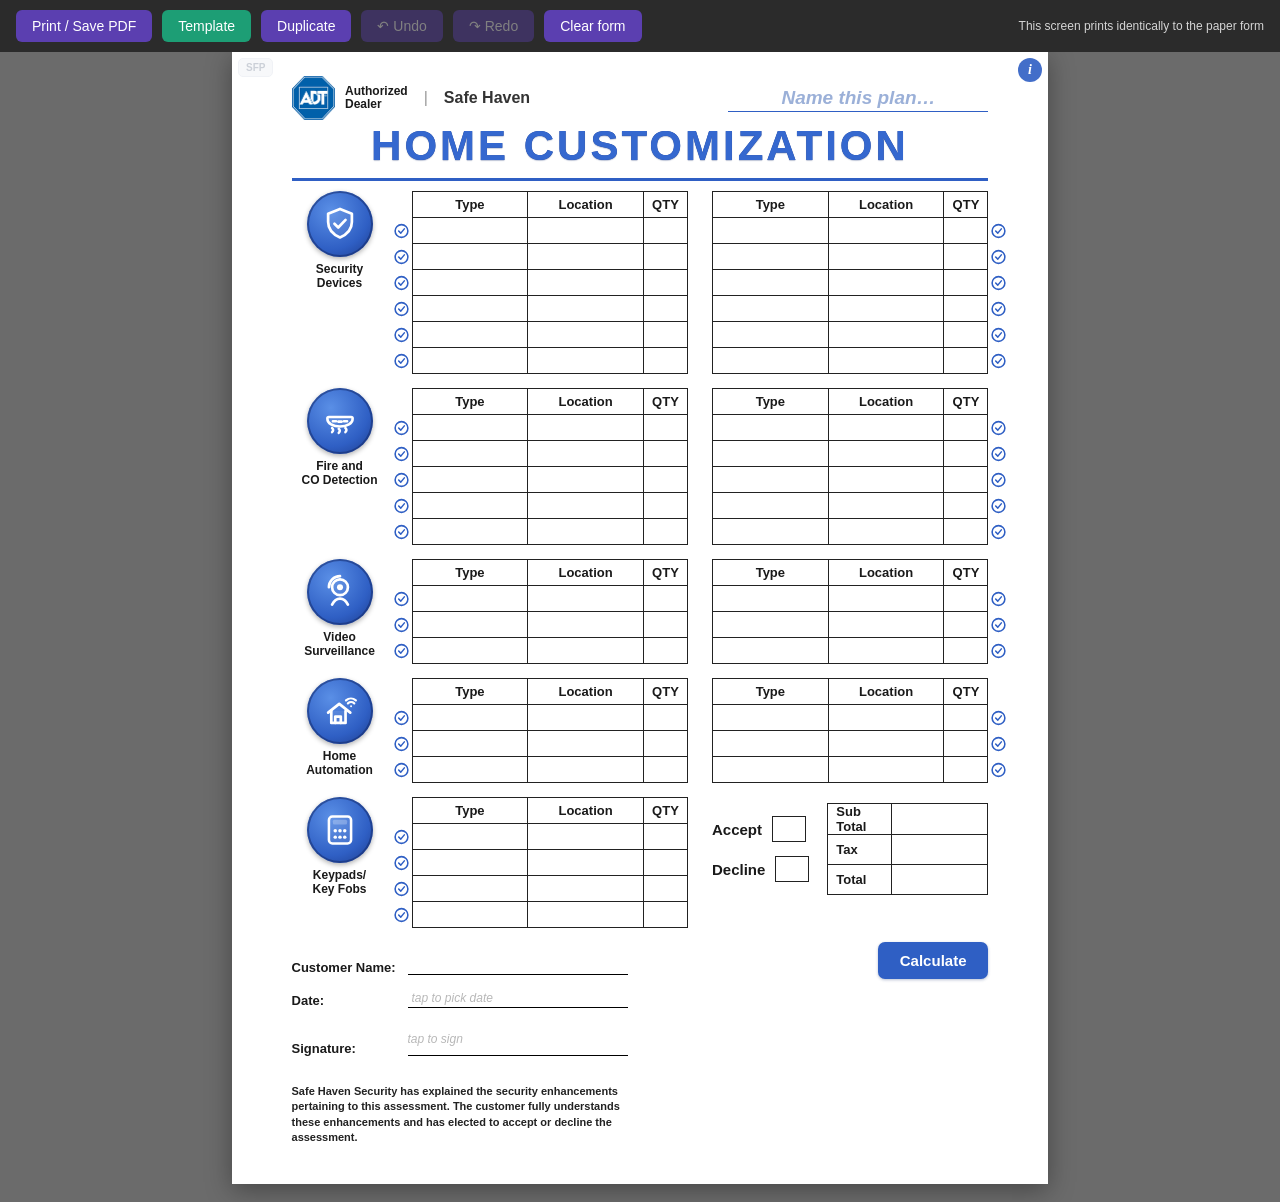
==== cs-index.html @ 46f75ac4 "refactor: split customization sheet into cs-index.html + cs-styles.css + cs-app.js" ====
<!DOCTYPE html>
<html lang="en">
<head>
<meta charset="UTF-8">
<meta name="viewport" content="width=device-width, initial-scale=1.0">
<meta name="apple-mobile-web-app-capable" content="yes">
<meta name="apple-mobile-web-app-status-bar-style" content="default">
<meta name="apple-mobile-web-app-title" content="Home Customization">
<meta name="mobile-web-app-capable" content="yes">
<meta name="theme-color" content="#2f5fc4">
<link rel="manifest" href="/cs-manifest.json">
<link rel="apple-touch-icon" href="/cs-icon-192.png">
<link rel="icon" type="image/png" href="/cs-icon-192.png">
<title>Home Customization — Safe Haven / ADT</title>
<link rel="stylesheet" href="/cs-styles.css">
</head>
<body>

<div class="toolbar">
  <button onclick="doPrint()">Print / Save PDF</button>
  <button class="tmpl-btn" onclick="openTemplate()">Template</button>
  <button onclick="duplicateSheet()">Duplicate</button>
  <button id="undoBtn" onclick="doUndo()" disabled>&#8630; Undo</button>
  <button id="redoBtn" onclick="doRedo()" disabled>&#8631; Redo</button>
  <button onclick="clearAll()">Clear form</button>
  <span class="toolbar-hint">This screen prints identically to the paper form</span>
</div>

<div class="tabs-bar" id="tabsBar"></div>

<div class="sheet">

  <div class="brand">
    <button type="button" class="sfp-btn" id="toggleFull" onclick="toggleFullPrice()" title="">SFP</button>
    <button type="button" class="vou-btn" id="vouBtn" onclick="openVoucherBreakdown()" title="How the voucher was used">VOU</button>
    <button type="button" class="info-btn" onclick="openDeviceInfo()" title="Device guide">i</button>
    <img class="adt-logo" alt="ADT" src="[data-uri]">
    <div class="brand-text"><b>Authorized<br>Dealer</b></div>
    <span class="brand-sep">|</span>
    <div class="brand-haven">Safe Haven</div>
    <input class="plan-name" type="text" placeholder="Name this plan…">
  </div>

  <h1>HOME CUSTOMIZATION</h1>
  <div class="head-rule"></div>

  <!-- ================= SECURITY DEVICES ================= -->
  <div class="section" data-cat="security">
    <div class="icon-col">
      <div class="icon-circle"><svg viewBox="0 0 24 24" fill="none" stroke="#fff" stroke-width="1.7" stroke-linecap="round" stroke-linejoin="round"><path d="M12 2.5 4.5 5.5v5.2c0 4.6 3.2 7.9 7.5 9.8 4.3-1.9 7.5-5.2 7.5-9.8V5.5L12 2.5z" fill="rgba(255,255,255,0.08)"/><path d="M8.5 11.8l2.4 2.4 4.6-4.8"/></svg></div>
      <div class="icon-label">Security<br>Devices</div>
    </div>
    <table data-rows="6"></table>
    <table data-rows="6"></table>
  </div>

  <!-- ================= FIRE & CO ================= -->
  <div class="section" data-cat="fire">
    <div class="icon-col">
      <div class="icon-circle"><svg viewBox="0 0 24 24" fill="none" stroke="#fff" stroke-width="1.6" stroke-linecap="round" stroke-linejoin="round"><path d="M4 10.5c0 3 3.6 5 8 5s8-2 8-5c0-.6-.4-1-1-1H5c-.6 0-1 .4-1 1z" fill="rgba(255,255,255,0.08)"/><path d="M7.5 12.2h2M11 12.4h2M14.5 12.2h2"/><path d="M7 19c.9-.8.9-1.8 0-2.6M11.2 19.5c.9-.8.9-1.8 0-2.6M15.4 19c.9-.8.9-1.8 0-2.6"/></svg></div>
      <div class="icon-label">Fire and<br>CO Detection</div>
    </div>
    <table data-rows="5"></table>
    <table data-rows="5"></table>
  </div>

  <!-- ================= VIDEO SURVEILLANCE ================= -->
  <div class="section" data-cat="video">
    <div class="icon-col">
      <div class="icon-circle"><svg viewBox="0 0 24 24" fill="none" stroke="#fff" stroke-width="1.7" stroke-linecap="round" stroke-linejoin="round"><circle cx="12" cy="9" r="5" fill="rgba(255,255,255,0.08)"/><circle cx="12" cy="9" r="1.9" fill="#fff" stroke="none"/><path d="M5 9c0-3.9 3.1-7 7-7"/><path d="M7 20c1.3-2.6 3-3.8 5-3.8s3.7 1.2 5 3.8"/></svg></div>
      <div class="icon-label">Video<br>Surveillance</div>
    </div>
    <table data-rows="3"></table>
    <table data-rows="3"></table>
  </div>

  <!-- ================= HOME AUTOMATION ================= -->
  <div class="section" data-cat="home">
    <div class="icon-col">
      <div class="icon-circle"><svg viewBox="0 0 24 24" fill="none" stroke="#fff" stroke-width="1.7" stroke-linecap="round" stroke-linejoin="round"><path d="M4.5 13l7-5.5 7 5.5"/><path d="M6.5 12v7.5h9V12" fill="rgba(255,255,255,0.08)"/><path d="M9 19.5v-4h3.5v4"/><path d="M17 7.2c1.1-1 2.9-1 4 0M15.8 5.3c1.8-1.6 4.4-1.6 6.2 0" stroke-width="1.4"/><circle cx="19" cy="9" r="0.6" fill="#fff" stroke="none"/></svg></div>
      <div class="icon-label">Home<br>Automation</div>
    </div>
    <table data-rows="3"></table>
    <table data-rows="3"></table>
  </div>

  <!-- ================= KEYPADS / KEY FOBS + FOOTER ================= -->
  <div class="section" data-cat="keypad">
    <div class="icon-col">
      <div class="icon-circle"><svg viewBox="0 0 24 24" fill="none" stroke="#fff" stroke-width="1.6" stroke-linecap="round" stroke-linejoin="round"><rect x="5" y="3.5" width="14" height="17" rx="2.2" fill="rgba(255,255,255,0.08)"/><rect x="7.5" y="5.5" width="9" height="3" rx="1" fill="rgba(255,255,255,0.25)" stroke="none"/><circle cx="9" cy="12.5" r="1.1" fill="#fff" stroke="none"/><circle cx="12" cy="12.5" r="1.1" fill="#fff" stroke="none"/><circle cx="15" cy="12.5" r="1.1" fill="#fff" stroke="none"/><circle cx="9" cy="16.5" r="1.1" fill="#fff" stroke="none"/><circle cx="12" cy="16.5" r="1.1" fill="#fff" stroke="none"/><circle cx="15" cy="16.5" r="1.1" fill="#fff" stroke="none"/></svg></div>
      <div class="icon-label">Keypads/<br>Key Fobs</div>
    </div>

    <table data-rows="4"></table>

    <!-- Right column: Accept/Decline + totals -->
    <div class="accept-box">
      <div class="accept-col">
        <div class="accept-row">Accept <span class="chk" onclick="toggleChk(this,'accept')"></span></div>
        <div class="accept-row">Decline <span class="chk" onclick="toggleChk(this,'decline')"></span></div>
      </div>
      <table class="totals" id="totalsTable">
        <tr><td class="lbl">Sub Total</td><td><input type="text" id="subTotal" readonly></td></tr>
        <tr><td class="lbl">Tax</td><td><input type="text" id="taxField" readonly></td></tr>
        <tr><td class="lbl">Total</td><td><input type="text" id="totalField" readonly></td></tr>
      </table>
    </div>
  </div>

  <!-- Bottom: two columns — left signing + disclaimer, right calculate + financing -->
  <div class="footer-2col">
    <div class="footer-left">
      <div class="sign-fields">
        <div class="sign-line">
          <span class="sign-label">Customer Name:</span>
          <input type="text" class="sign-input" id="custName">
        </div>
        <div class="sign-line">
          <span class="sign-label">Date:</span>
          <input type="text" class="sign-input" id="custDate" readonly onclick="openDatePicker()" placeholder="tap to pick date">
          <input type="date" id="custDatePicker" class="date-hidden">
        </div>
        <div class="sign-line">
          <span class="sign-label">Signature:</span>
          <div class="sign-pad" id="sigPad" onclick="openSignature()"><span class="sig-hint">tap to sign</span><img id="sigImg" alt=""></div>
        </div>
      </div>
      <div class="disclaimer">
        Safe Haven Security has explained the security enhancements pertaining to this assessment.
        The customer fully understands these enhancements and has elected to accept or decline the assessment.
      </div>
    </div>
    <div class="footer-right">
      <div class="voucher-left" id="voucherLeftBox" style="display:none;"></div>
      <button type="button" class="calc-btn" onclick="calculate()">Calculate</button>
      <div class="finance" id="financeBox"></div>
    </div>
  </div>

</div>

<div class="icon-menu" id="iconMenu">
  <button type="button" onclick="menuAddLines()">Add 2 more lines</button>
</div>

<div class="ac-list" id="acList" style="display:none;"></div>

<div class="modal-bg" id="infoBg">
  <div class="modal info-modal">
    <button type="button" class="modal-close" onclick="closeDeviceInfo()" aria-label="Close">&times;</button>
    <h3>Device guide</h3>
    <p class="sub">Tap a device to see what it is, how it works, and why it helps.</p>
    <div id="infoList" class="info-list"></div>
  </div>
</div>

<div class="modal-bg" id="vouBg">
  <div class="modal">
    <button type="button" class="modal-close" onclick="closeVoucherBreakdown()" aria-label="Close">&times;</button>
    <h3 id="vouTitle">Voucher usage</h3>
    <p class="sub">Where the voucher was applied (priority: BOGO first, then most expensive).</p>
    <div id="vouRows" class="vou-rows"></div>
  </div>
</div>

<div class="modal-bg" id="sigBg">
  <div class="modal sig-modal">
    <button type="button" class="modal-close" onclick="closeSignature()" aria-label="Close">&times;</button>
    <h3>Signature</h3>
    <p class="sub">Sign with your finger or mouse.</p>
    <canvas id="sigCanvas" width="440" height="180"></canvas>
    <div class="modal-actions">
      <button class="btn-ghost" onclick="clearSignature()">Clear</button>
      <button class="btn-ghost" onclick="closeSignature()">Cancel</button>
      <button class="btn-primary" onclick="saveSignature()">Save</button>
    </div>
  </div>
</div>

<div class="modal-bg" id="tmplBg">
  <div class="modal tmpl-modal">
    <button type="button" class="modal-close" onclick="closeTemplate()" aria-label="Close">&times;</button>
    <h3>Template</h3>
    <div class="tmpl-step" id="tmplStepBuilder">
      <p class="sub">Choose a builder template to auto-fill the form.</p>
      <div class="builder-choice">
        <button type="button" class="builder-card" onclick="startDrHorton()">
          <span class="bc-name">DR Horton</span>
          <span class="bc-desc">Partner · Alarm.com cameras · free starter devices</span>
        </button>
        <button type="button" class="builder-card" onclick="startOther()">
          <span class="bc-name">Other</span>
          <span class="bc-desc">Generic builder · same questions · Mini door/window system</span>
        </button>
      </div>
    </div>

    <div class="tmpl-step" id="tmplStepQuestions" style="display:none;">
      <p class="sub">DR Horton — answer a few questions and the form fills itself. You can edit everything after.</p>

      <div class="q-grid">
        <div class="q"><label>Floors</label><input type="number" id="qFloors" min="1" max="3" value="2"></div>
        <div class="q"><label>Bedrooms</label><input type="number" id="qBeds" min="0" max="10" value="4"></div>
        <div class="q"><label>Adults living in home</label><input type="number" id="qAdults" min="0" max="6" value="2"></div>
      </div>

      <div class="q-section">Doors &amp; windows (Security)</div>
      <div class="q-grid">
        <div class="q"><label>Exterior doors</label><input type="number" id="qDoors" min="0" max="12" value="3"></div>
        <div class="q"><label>Windows</label><input type="number" id="qWindows" min="0" max="30" value="5"></div>
        <div class="q chk-q"><label><input type="checkbox" id="qHasGarage" checked> Has a garage</label></div>
      </div>

      <div class="q-section">Rooms — Heat sensors (enter how many of each)</div>
      <div class="q-grid">
        <div class="q"><label>Laundry</label><input type="number" id="qLaundry" min="0" max="5" value="1"></div>
        <div class="q"><label>Kitchen</label><input type="number" id="qKitchen" min="0" max="5" value="1"></div>
        <div class="q"><label>Big Closet</label><input type="number" id="qCloset" min="0" max="5" value="0"></div>
      </div>

      <div class="q-section">Water leak — Flood sensors (enter how many)</div>
      <div class="q-grid">
        <div class="q"><label>Dishwasher</label><input type="number" id="qDishwasher" min="0" max="5" value="1"></div>
        <div class="q"><label>Heating Tank</label><input type="number" id="qHeatTank" min="0" max="5" value="1"></div>
        <div class="q note-q">Laundry above also adds a Flood each.</div>
      </div>

      <div class="q-section">Other</div>
      <div class="q-grid">
        <div class="q"><label>Exterior walls (cameras)</label>
          <select id="qWalls"><option value="0">No cameras</option><option value="2">2 walls</option><option value="4" selected>4 walls</option></select></div>
        <div class="q"><label>Motion / Glassbreak (free)</label>
          <select id="qMotionType"><option value="motion" selected>Motion</option><option value="glassbreak">Glassbreak</option><option value="none">None</option></select></div>
        <div class="q" id="qBogoWrap"><label>BOGO (Other only)</label><input type="number" id="qBogo" min="0" max="10" value="0"></div>
        <div class="q chk-q"><label><input type="checkbox" id="qCO" checked> Fuel burning system or garage attached (adds CO per floor)</label></div>
      </div>

      <div class="q-section">Free devices included</div>
      <div class="q-grid free-grid">
        <div class="q chk-q"><label><input type="checkbox" id="qFreeDoorbell"> Doorbell Camera (free)</label></div>
        <div class="q chk-q"><label><input type="checkbox" id="qFreeDeako"> Deako Smart Switch (free)</label></div>
        <div class="q chk-q"><label><input type="checkbox" id="qFreeEcho"> Alexa Echo Pop (free)</label></div>
        <div class="q chk-q"><label><input type="checkbox" id="qFreeSmoke"> Smoke top floor (free)</label></div>
        <div class="q chk-q"><label><input type="checkbox" id="qFreePlug"> Smart Plug (free)</label></div>
      </div>

      <div class="modal-actions">
        <button class="btn-ghost" onclick="backToBuilder()">Back</button>
        <button class="btn-primary" onclick="applyDrHorton()">Fill form</button>
      </div>
    </div>
  </div>
</div>

<div class="modal-bg" id="modalBg">
  <div class="modal">
    <h3>Calculate</h3>
    <div class="tax-block">
      <label for="taxInput">Tax rate (%)</label>
      <input type="number" id="taxInput" min="0" step="0.01" value="0" placeholder="0">
      <label for="voucherInput" style="margin-left:8px;">Voucher ($)</label>
      <input type="number" id="voucherInput" min="0" step="1" value="0" placeholder="0">
    </div>
    <div id="unknownWrap" style="display:none;">
      <p class="sub">These devices aren't in the catalog. Enter a price to include them (this does not change the catalog).</p>
      <div id="modalRows"></div>
    </div>
    <div id="calcError" class="calc-error" style="display:none;"></div>
    <div class="modal-actions">
      <button class="btn-ghost" onclick="closeModal()">Cancel</button>
      <button class="btn-primary" onclick="confirmCalc()">Calculate</button>
    </div>
  </div>
</div>

<script src="/cs-app.js"></script>
</body>
</html>
---- cs-styles.css ----
:root{
    --purple:#5b3fb0;
    --purple-deep:#3a2870;
    --ink:#1a1a1a;
    --line:#222;
    --paper:#ffffff;
  }
  *{box-sizing:border-box;}
  html,body{margin:0;padding:0;background:#6b6b6b;font-family:"Segoe UI",Arial,Helvetica,sans-serif;color:var(--ink);}
  /* US Letter sheet */
  .sheet{
    width:8.5in;
    min-height:11in;
    margin:0 auto 18px;
    background:var(--paper);
    padding:0.25in 0.62in 0.4in;
    box-shadow:0 6px 24px rgba(0,0,0,.35);
    position:relative;
  }

  /* ---------- Header ---------- */
  .brand{display:flex;align-items:center;gap:10px;margin-bottom:2px;}
  .adt-logo{height:44px;width:auto;display:block;}
  .brand-text{font-size:11px;line-height:1.05;}
  .brand-text b{font-size:12px;}
  .brand-sep{color:#999;margin:0 6px;}
  .brand-haven{font-weight:600;color:#333;}
  .plan-name{
    margin-left:auto;text-align:center;border:0;border-bottom:1.6px solid #2f5fc4;
    background:transparent;font-family:inherit;font-size:19px;font-weight:700;
    color:#2f5fc4;width:260px;padding:2px 4px;outline:none;
  }
  .plan-name::placeholder{color:#9bb0d8;font-weight:600;font-style:italic;}
  h1{
    text-align:center;color:#3568cf;font-size:42px;letter-spacing:3px;
    margin:0 0 8px;font-weight:800;
    text-shadow:0 1px 1px rgba(20,45,110,.28), 0 0 0.5px #1c3a8a;
  }
  .head-rule{height:3px;background:#2f5fc4;margin:0 0 10px;}

  /* ---------- Section ---------- */
  .section{display:grid;grid-template-columns:96px 1fr 1fr;gap:10px 24px;margin-bottom:14px;align-items:start;}
  .icon-col{display:flex;flex-direction:column;align-items:center;padding-top:0;}
  .icon-circle{
    width:66px;height:66px;border-radius:50%;
    background:radial-gradient(circle at 36% 30%, #5a8fe6 0%, #2f5fc4 62%, #1c3a8a 100%);
    display:flex;align-items:center;justify-content:center;
    box-shadow:0 2px 5px rgba(0,0,0,.3), inset 0 0 0 2px rgba(20,45,110,.55);
  }
  .icon-circle svg{width:38px;height:38px;}
  .icon-circle{cursor:pointer;}
  .icon-menu{position:absolute;z-index:50;background:#fff;border:1px solid #cfcfcf;
    border-radius:8px;box-shadow:0 6px 18px rgba(0,0,0,.18);padding:4px;display:none;}
  .icon-menu button{display:block;width:100%;text-align:left;background:none;border:0;
    padding:9px 16px;border-radius:6px;cursor:pointer;font-family:inherit;font-size:14px;
    white-space:nowrap;color:#1a1a1a;}
  .icon-menu button:hover{background:#eef2fb;}
  .icon-label{font-size:12px;font-weight:700;text-align:center;margin-top:6px;line-height:1.15;}

  table{border-collapse:collapse;width:100%;}
  th,td{border:1.2px solid var(--line);padding:0;height:26px;}
  th{font-size:13px;font-weight:600;background:#fff;text-align:center;}
  .col-type{width:42%;}
  .col-loc{width:42%;}
  .col-qty{width:16%;}
  td input{
    width:100%;height:100%;border:0;outline:none;background:transparent;
    font-family:inherit;font-size:14px;padding:0 6px;color:var(--ink);font-weight:600;
  }
  td.qty input{text-align:center;padding:0;}
  /* device on/off toggle — sits OUTSIDE the table */
  td.type-cell, td.qty-cell{position:relative;}
  .dev-toggle{position:absolute;top:50%;transform:translateY(-50%);
    width:17px;height:17px;cursor:pointer;z-index:2;background-size:contain;
    background-repeat:no-repeat;background-position:center;border:0;border-radius:0;
    background-image:url("data:image/svg+xml,%3Csvg xmlns='http://www.w3.org/2000/svg' viewBox='0 0 24 24' fill='none' stroke='%232f5fc4' stroke-width='2.2' stroke-linecap='round' stroke-linejoin='round'%3E%3Ccircle cx='12' cy='12' r='9'/%3E%3Cpath d='M8 12l3 3 5-6'/%3E%3C/svg%3E");}
  .dev-toggle.left{left:-20px;}
  .dev-toggle.right{right:-20px;}
  .dev-toggle.pressing{transform:translateY(-50%) scale(1.45);transition:transform 0.45s ease-out;opacity:.6;}
  tr.off input{color:#bdbdbd;text-decoration:line-through;}
  tr.off .dev-toggle{
    background-image:url("data:image/svg+xml,%3Csvg xmlns='http://www.w3.org/2000/svg' viewBox='0 0 24 24' fill='none' stroke='%23c4554d' stroke-width='2.2' stroke-linecap='round' stroke-linejoin='round'%3E%3Ccircle cx='12' cy='12' r='9'/%3E%3Cpath d='M9 9l6 6M15 9l-6 6'/%3E%3C/svg%3E");}
  tr.off{background:#f7f7f5;}

  /* free/upgrade badge inside the Type cell */
  td.type-cell, td.type-cell-r{position:relative;}
  .type-badge{position:absolute;right:5px;top:50%;transform:translateY(-50%);
    display:inline-flex;align-items:center;gap:1px;pointer-events:none;line-height:0;}
  .type-badge svg{display:block;}
  .ac-item .badge-gift, .ac-item .badge-arrow{vertical-align:-2px;}
  td.type-cell .type-input, td.type-cell-r .type-input{padding-right:6px;}
  td.type-cell.has-badge .type-input, td.type-cell-r.has-badge .type-input{padding-right:30px;}
  /* voucher coverage colors (also print) */
  .type-input.vou-full, .loc-input.vou-full{color:#15883f !important;}
  .type-input.vou-partial, .loc-input.vou-partial{color:#d98a00 !important;}

  /* ---------- Footer ---------- */
  .footer{display:grid;grid-template-columns:96px 1fr 1fr;gap:10px;margin-top:6px;align-items:start;}
  .accept-box{padding-top:6px;display:flex;align-items:center;gap:18px;}
  .accept-col{display:flex;flex-direction:column;gap:14px;}
  .accept-row{display:flex;align-items:center;gap:10px;font-size:15px;font-weight:600;}
  .accept-row .chk{width:34px;height:26px;border:1.4px solid var(--line);display:inline-block;cursor:pointer;}
  .accept-row .chk.on::after{content:"\2713";display:flex;align-items:center;justify-content:center;height:100%;font-size:18px;}
  .totals{flex:1;border-collapse:collapse;}
  .totals td{border:1.2px solid var(--line);height:30px;font-size:13px;}
  .totals .lbl{width:40%;padding-left:8px;font-weight:600;}
  .footer-2col{grid-column:1 / 4;margin-top:14px;display:grid;grid-template-columns:1fr 1fr;gap:24px;align-items:start;}
  .footer-left{display:flex;flex-direction:column;}
  .footer-right{display:flex;flex-direction:column;align-items:flex-end;gap:10px;}
  .sign-fields{}
  .sign-line{font-size:13px;margin:14px 0;display:flex;align-items:flex-end;gap:8px;}
  .sign-label{font-weight:600;white-space:nowrap;width:108px;flex:none;}
  .sign-input{flex:1;border:0;border-bottom:1px solid #000;background:transparent;
    font-family:inherit;font-size:14px;font-weight:600;padding:0 4px 2px;outline:none;min-width:0;}
  .sign-input[readonly]{cursor:pointer;}
  .date-hidden{position:absolute;opacity:0;width:1px;height:1px;pointer-events:none;}
  .sign-input::placeholder{color:#b8b8b8;font-weight:500;font-style:italic;font-size:12px;}
  .sign-pad{flex:1;border-bottom:1px solid #000;min-height:34px;cursor:pointer;position:relative;
    display:flex;align-items:center;}
  .sig-hint{color:#b8b8b8;font-style:italic;font-size:12px;}
  .sign-pad img{max-height:40px;max-width:100%;display:none;}
  .sign-pad.signed .sig-hint{display:none;}
  .sign-pad.signed img{display:block;}
  .disclaimer{margin-top:14px;font-size:11px;color:#222;font-weight:600;line-height:1.4;}

  /* ---------- Toolbar (screen only) ---------- */
  .toolbar{
    position:sticky;top:0;z-index:10;background:#2b2b2b;color:#fff;
    display:flex;gap:10px;align-items:center;justify-content:flex-start;
    padding:10px 16px;font-size:14px;width:100%;min-width:8.5in;box-sizing:border-box;flex-wrap:wrap;
  }
  .toolbar .toolbar-hint{margin-left:auto;opacity:.8;font-size:12px;}

  /* Tabs bar (multiple sheets) */
  .tabs-bar{display:flex;gap:6px;align-items:flex-end;flex-wrap:wrap;
    padding:14px 16px 0;max-width:8.5in;margin:0 auto -1px;box-sizing:border-box;}
  .tabs-bar:empty{padding:0;margin:0;}
  .tab{display:inline-flex;align-items:center;gap:8px;background:#e9edf4;color:#33425c;
    border:1px solid #c9d3e3;border-bottom:none;border-radius:8px 8px 0 0;
    padding:7px 12px;font-size:13px;font-weight:600;cursor:pointer;max-width:240px;position:relative;z-index:2;}
  .tab.active{background:var(--paper);color:#2f5fc4;border-color:#2f5fc4;}
  .tab .tab-name{white-space:nowrap;overflow:hidden;text-overflow:ellipsis;}
  .tab .tab-close{font-size:15px;line-height:1;opacity:.55;border-radius:50%;
    width:16px;height:16px;display:inline-flex;align-items:center;justify-content:center;}
  .tab .tab-close:hover{opacity:1;background:#d6deec;}
  .toolbar button{
    background:var(--purple);color:#fff;border:0;padding:8px 16px;border-radius:6px;
    font-size:14px;cursor:pointer;font-family:inherit;
  }
  .toolbar button:hover{background:#6f54c4;}
  .toolbar button:disabled{opacity:.4;cursor:default;background:var(--purple);}
  .toolbar span{opacity:.8;font-size:12px;}

  @media print{
    @page{ size: letter; margin: 0.35in; }
    *{ -webkit-print-color-adjust:exact !important; print-color-adjust:exact !important; }
    body{background:#fff;}
    .toolbar{display:none;}
    .tabs-bar{display:none;}
    .icon-menu{display:none!important;}
    .ac-list{display:none!important;}
    .modal-bg{display:none!important;}
    .calc-btn{display:none!important;}
    .tmpl-btn{display:none!important;}
    .sfp-btn{display:none!important;}
    .vou-btn{display:none!important;}
    .info-btn{display:none!important;}
    .totals input{visibility:visible!important;}
    .sheet{margin:0;box-shadow:none;width:auto;min-height:auto;padding:0;}
    /* tighten vertical spacing so everything fits one Letter page */
    h1{font-size:34px!important;margin:0 0 4px!important;}
    .head-rule{margin:0 0 7px!important;}
    .section{margin-bottom:7px!important;}
    th,td{height:21px!important;}
    td input{font-size:12px;}
    .type-input{font-size:11px!important;letter-spacing:-0.2px;}
    .icon-circle{width:56px!important;height:56px!important;}
    .icon-circle svg{width:32px!important;height:32px!important;}
    .sign-line{margin:9px 0!important;}
  }

  /* discreet SFP (show full price) toggle, top-left corner */
  .sfp-btn{position:absolute;top:6px;left:6px;z-index:5;
    background:#f0f2f6;color:#9aa3b2;border:1px solid #e2e6ee;border-radius:5px;
    padding:3px 7px;font-size:10px;font-weight:600;cursor:pointer;font-family:inherit;opacity:.5;}
  .sfp-btn:hover{opacity:1;}
  .sfp-btn.active{background:#2f5fc4;color:#fff;border-color:#2f5fc4;opacity:1;}
  /* VOU (voucher breakdown) button — next to SFP */
  .vou-btn{position:absolute;top:6px;left:46px;z-index:5;display:none;
    background:#f0f2f6;color:#1d9e75;border:1px solid #cdeede;border-radius:5px;
    padding:3px 7px;font-size:10px;font-weight:700;cursor:pointer;font-family:inherit;opacity:.85;}
  .vou-btn:hover{opacity:1;}
  /* info (i) button — top-right of the sheet */
  .info-btn{position:absolute;top:6px;right:6px;z-index:5;width:24px;height:24px;border-radius:50%;
    background:#2f5fc4;color:#fff;border:0;font-size:14px;font-weight:700;font-style:italic;
    font-family:Georgia,serif;cursor:pointer;opacity:.9;line-height:1;}
  .info-btn:hover{opacity:1;}
  .info-modal{max-width:520px;max-height:80vh;overflow-y:auto;}
  .info-list{margin-top:6px;}
  .info-item{border-bottom:1px solid #eef0f4;}
  .info-name{width:100%;text-align:left;background:none;border:0;padding:11px 4px;
    font-size:15px;font-weight:700;color:#2f5fc4;cursor:pointer;font-family:inherit;
    display:flex;justify-content:space-between;align-items:center;}
  .info-caret{transition:transform .15s;color:#9aa3b2;font-size:18px;}
  .info-text{display:none;padding:0 4px 12px;font-size:13.5px;line-height:1.5;color:#333;}
  .info-text.open{display:block;}
  .vou-rows{margin-top:6px;}
  .vou-line{display:flex;align-items:center;gap:8px;padding:7px 0;border-bottom:1px solid #eef0f4;}
  .vou-name{flex:1;font-weight:600;font-size:14px;}
  .vou-amt{font-weight:700;color:#15883f;}
  .vou-dot{width:11px;height:11px;border-radius:50%;flex:none;}
  .vou-dot.green{background:#15883f;}
  .vou-dot.yellow{background:#d98a00;}
  .vou-sub{font-size:12px;color:#d98a00;font-weight:600;padding:2px 0 4px 19px;}
  .calc-error{margin:10px 0 0;padding:10px 12px;border-radius:8px;background:#fdeaea;
    border:1px solid #f0b8b8;color:#b3261e;font-size:13px;font-weight:600;line-height:1.4;}
  .calc-btn{background:#2f5fc4;color:#fff;border:0;border-radius:7px;
    padding:10px 22px;font-size:15px;font-weight:700;cursor:pointer;font-family:inherit;
    box-shadow:0 1px 3px rgba(20,45,110,.3);}
  .calc-btn:hover{background:#3d72d8;}

  /* totals table always visible; only the price values are revealed on demand */
  .totals input{visibility:hidden;}
  .totals.show input{visibility:visible;}

  /* Financing block (right column of footer) */
  .finance{text-align:right;min-height:24px;}
  .fin-amount{font-size:24px;font-weight:800;color:#2f5fc4;}
  .fin-per{font-size:14px;font-weight:600;color:#777;}
  .fin-perks{display:flex;flex-direction:column;align-items:flex-end;gap:5px;margin-top:8px;}
  .fin-perk{display:flex;align-items:center;gap:7px;font-size:12.5px;font-weight:700;color:#15795c;}
  .fin-perk svg{flex:none;}
  .voucher-left{text-align:right;font-size:13px;font-weight:700;color:#1d9e75;}

  /* Autocomplete dropdown */
  .ac-list{position:absolute;z-index:60;background:#fff;border:1px solid #cdd6e6;
    border-radius:8px;box-shadow:0 8px 22px rgba(0,0,0,.16);max-height:240px;overflow:auto;
    min-width:200px;padding:4px;}
  .ac-item{padding:7px 12px;border-radius:6px;cursor:pointer;font-size:14px;display:flex;
    justify-content:space-between;gap:16px;}
  .ac-item:hover, .ac-item.active{background:#eef2fb;}
  .ac-item .price{color:#2f5fc4;font-weight:700;}

  /* Unrecognized-devices modal */
  .modal-bg{position:fixed;inset:0;background:rgba(20,30,60,.45);z-index:100;
    display:none;align-items:center;justify-content:center;}
  .modal-bg.show{display:flex;}
  .modal{background:#fff;border-radius:14px;width:440px;max-width:92vw;max-height:86vh;
    overflow:auto;box-shadow:0 18px 50px rgba(0,0,0,.3);padding:22px 24px;}
  .modal h3{margin:0 0 6px;font-size:19px;color:#1a1a1a;}
  .modal p.sub{margin:0 0 16px;font-size:13px;color:#666;}
  .tax-block{display:flex;align-items:center;gap:12px;margin:14px 0 8px;padding-bottom:16px;border-bottom:1px solid #eee;}
  .tax-block label{font-weight:600;font-size:14px;}
  .tax-block input{width:120px;padding:8px 10px;border:1px solid #cdd6e6;border-radius:7px;font-family:inherit;font-size:15px;}
  .mrow{display:flex;align-items:center;gap:10px;margin-bottom:10px;}
  .mrow .mname{flex:1;font-weight:600;font-size:14px;}
  .mrow .mqty{font-size:12px;color:#888;}
  .mrow input{width:96px;padding:7px 9px;border:1px solid #cdd6e6;border-radius:7px;
    font-family:inherit;font-size:14px;}
  .modal-actions{display:flex;justify-content:flex-end;gap:10px;margin-top:18px;}
  .modal-actions button{border:0;border-radius:7px;padding:9px 18px;font-size:14px;
    font-weight:600;cursor:pointer;font-family:inherit;}
  .btn-primary{background:#2f5fc4;color:#fff;}
  .btn-ghost{background:#eef0f4;color:#444;}
  .sig-modal{width:480px;max-width:94vw;}
  #sigCanvas{width:100%;height:180px;border:1.5px dashed #c7cfdd;border-radius:10px;
    touch-action:none;background:#fcfcfd;cursor:crosshair;}

  /* Template button + questionnaire */
  .tmpl-btn{background:#1d9e75!important;}
  .tmpl-btn:hover{background:#23b083!important;}
  .tmpl-modal{width:600px;max-width:94vw;}
  .modal{position:relative;}
  .modal-close{position:absolute;top:12px;right:14px;background:none;border:0;
    font-size:26px;line-height:1;color:#9aa3b2;cursor:pointer;padding:0 4px;font-family:inherit;}
  .modal-close:hover{color:#444;}
  .builder-choice{display:flex;gap:14px;margin-top:8px;}
  .builder-card{flex:1;text-align:left;background:#fff;border:1.5px solid #cdd6e6;border-radius:12px;
    padding:16px;cursor:pointer;font-family:inherit;display:flex;flex-direction:column;gap:5px;}
  .builder-card:hover{border-color:#2f5fc4;background:#f5f8ff;}
  .builder-card.disabled{opacity:.5;cursor:default;}
  .bc-name{font-size:17px;font-weight:800;color:#2f5fc4;}
  .bc-desc{font-size:12px;color:#777;}
  .q-section{font-size:12px;font-weight:700;color:#2f5fc4;text-transform:uppercase;
    letter-spacing:.4px;margin:18px 0 8px;border-bottom:1px solid #eee;padding-bottom:4px;}
  .q-grid{display:grid;grid-template-columns:1fr 1fr;gap:10px 16px;}
  .q{display:flex;flex-direction:column;gap:3px;font-size:13px;}
  .q label{font-weight:600;color:#444;}
  .q input[type=number], .q select{padding:7px 9px;border:1px solid #cdd6e6;border-radius:7px;
    font-family:inherit;font-size:14px;}
  .q.chk-q{flex-direction:row;align-items:center;grid-column:1 / 3;}
  .q.chk-q label{display:flex;align-items:center;gap:8px;font-weight:600;cursor:pointer;}
  .q.chk-q input{width:17px;height:17px;}
  .q.note-q{font-size:12px;color:#888;align-self:center;}
  .free-grid .chk-q{grid-column:auto;}
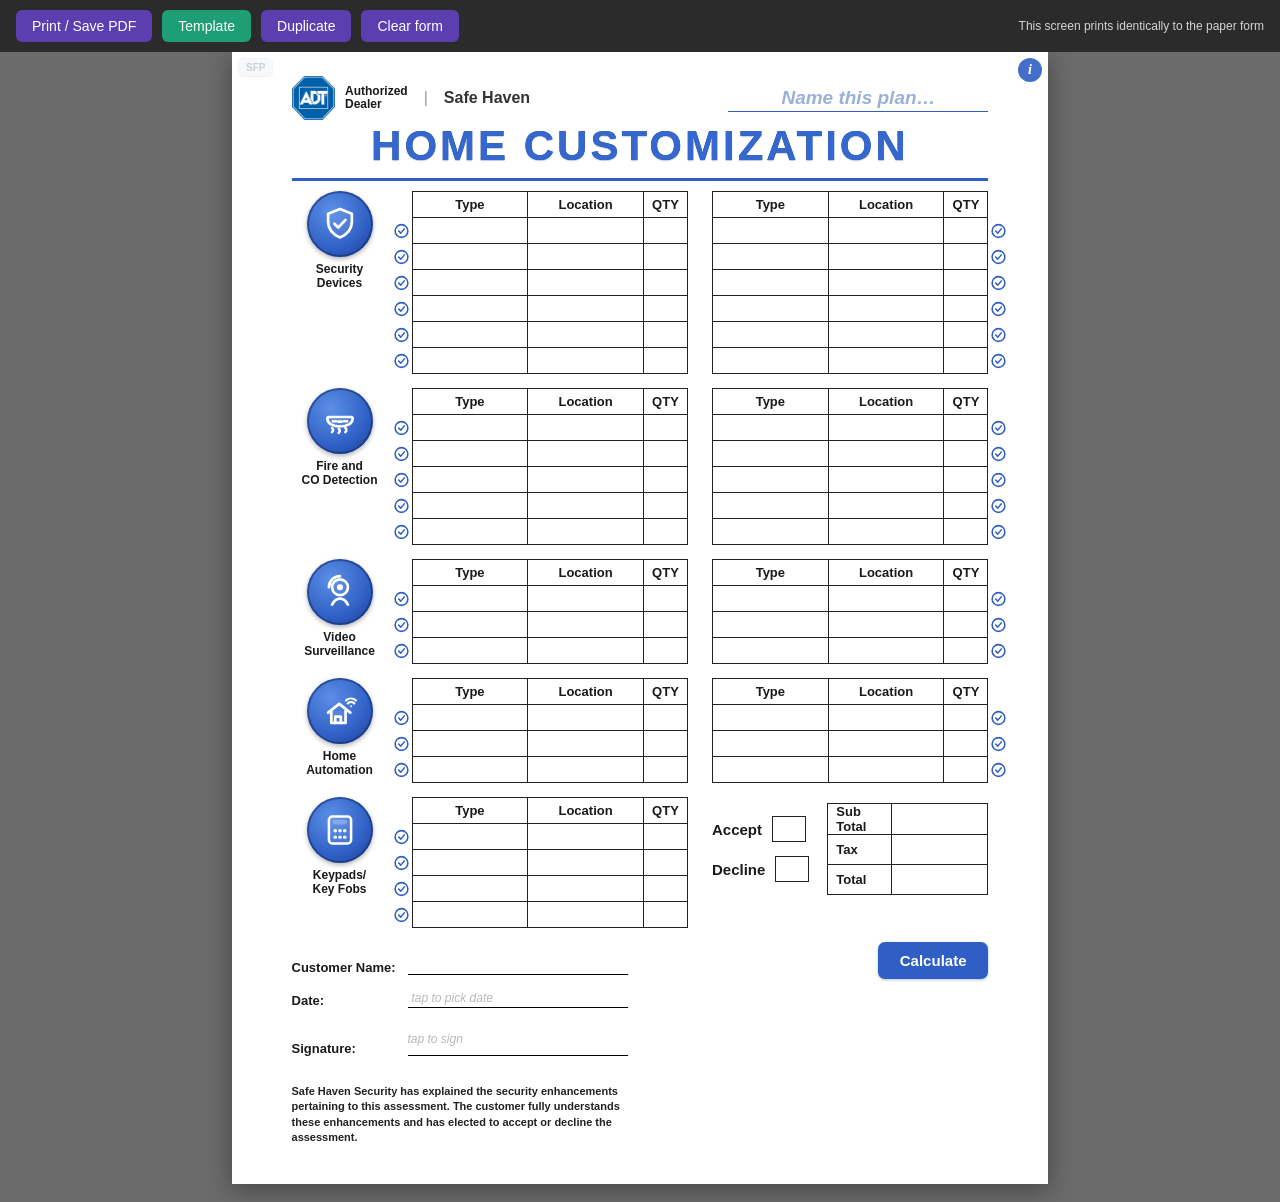
==== commit 1e41b49c: "refactor: remove undo/redo system from customization sheet" ====
--- a/cs-index.html
+++ b/cs-index.html
@@ -20,8 +20,6 @@
   <button onclick="doPrint()">Print / Save PDF</button>
   <button class="tmpl-btn" onclick="openTemplate()">Template</button>
   <button onclick="duplicateSheet()">Duplicate</button>
-  <button id="undoBtn" onclick="doUndo()" disabled>&#8630; Undo</button>
-  <button id="redoBtn" onclick="doRedo()" disabled>&#8631; Redo</button>
   <button onclick="clearAll()">Clear form</button>
   <span class="toolbar-hint">This screen prints identically to the paper form</span>
 </div>
@@ -275,4 +273,4 @@
 
 <script src="/cs-app.js"></script>
 </body>
-</html>
+</html>
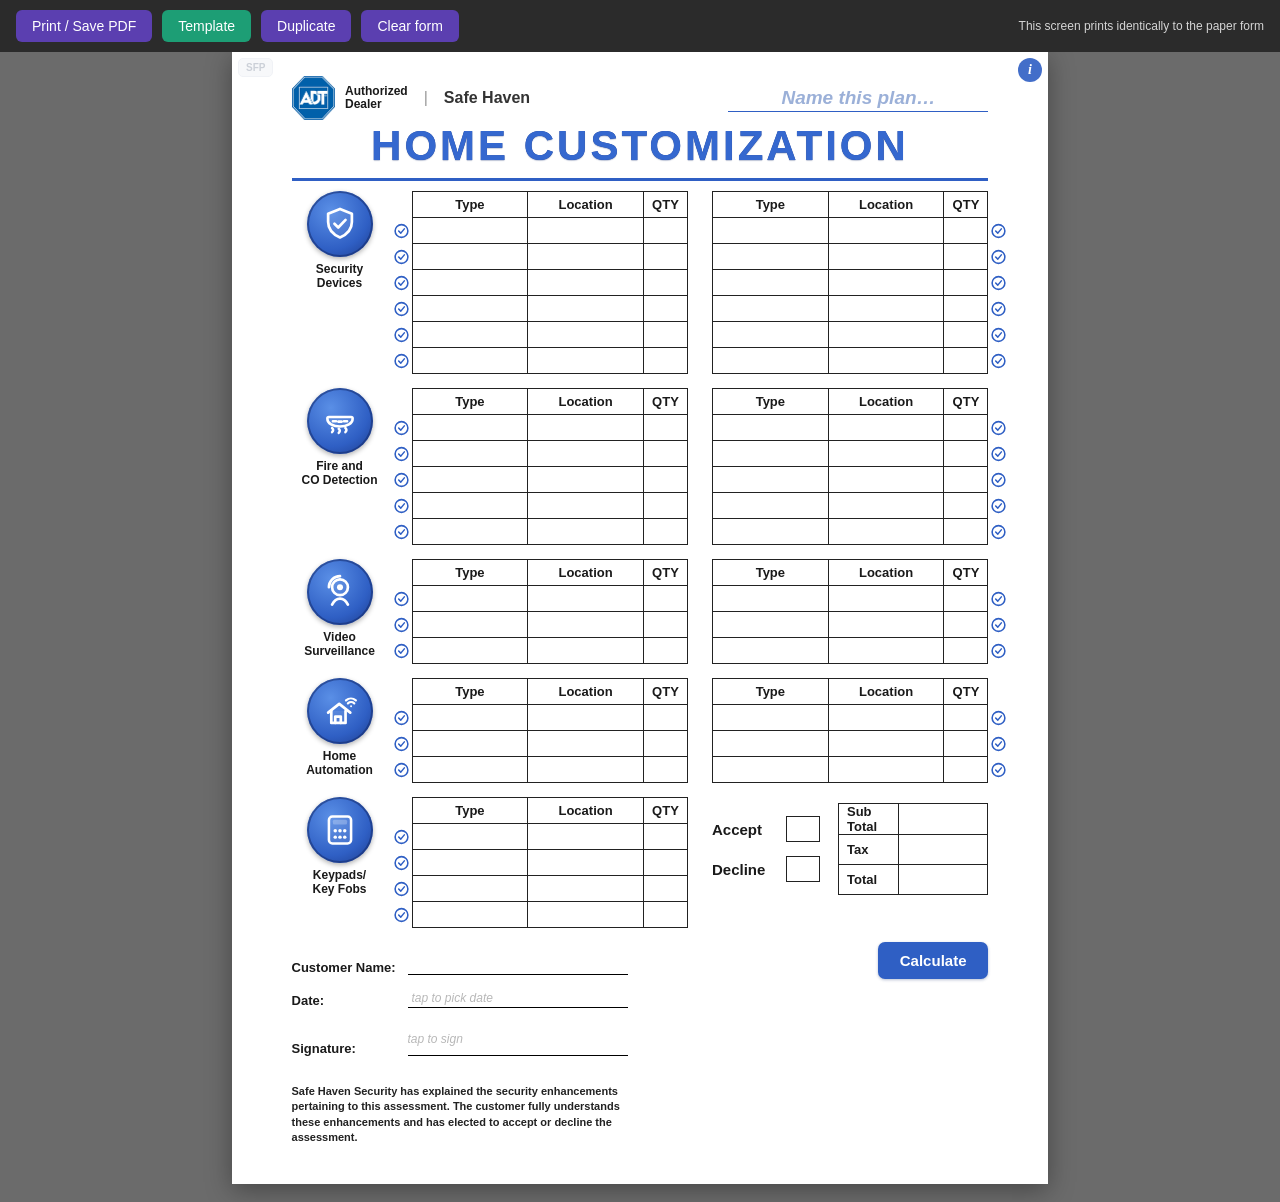
==== commit 355a974c: "fix: align accept and decline checkboxes" ====
--- a/cs-index.html
+++ b/cs-index.html
@@ -94,8 +94,8 @@
     <!-- Right column: Accept/Decline + totals -->
     <div class="accept-box">
       <div class="accept-col">
-        <div class="accept-row">Accept <span class="chk" onclick="toggleChk(this,'accept')"></span></div>
-        <div class="accept-row">Decline <span class="chk" onclick="toggleChk(this,'decline')"></span></div>
+        <div class="accept-row"><span class="acc-label">Accept</span><span class="chk" onclick="toggleChk(this,'accept')"></span></div>
+        <div class="accept-row"><span class="acc-label">Decline</span><span class="chk" onclick="toggleChk(this,'decline')"></span></div>
       </div>
       <table class="totals" id="totalsTable">
         <tr><td class="lbl">Sub Total</td><td><input type="text" id="subTotal" readonly></td></tr>
--- a/cs-styles.css
+++ b/cs-styles.css
@@ -99,6 +99,7 @@
   .accept-box{padding-top:6px;display:flex;align-items:center;gap:18px;}
   .accept-col{display:flex;flex-direction:column;gap:14px;}
   .accept-row{display:flex;align-items:center;gap:10px;font-size:15px;font-weight:600;}
+  .accept-row .acc-label{width:64px;}
   .accept-row .chk{width:34px;height:26px;border:1.4px solid var(--line);display:inline-block;cursor:pointer;}
   .accept-row .chk.on::after{content:"\2713";display:flex;align-items:center;justify-content:center;height:100%;font-size:18px;}
   .totals{flex:1;border-collapse:collapse;}
@@ -165,6 +166,7 @@
     .sfp-btn{display:none!important;}
     .vou-btn{display:none!important;}
     .info-btn{display:none!important;}
+    .dev-toggle{display:none!important;}
     .totals input{visibility:visible!important;}
     .sheet{margin:0;box-shadow:none;width:auto;min-height:auto;padding:0;}
     /* tighten vertical spacing so everything fits one Letter page */
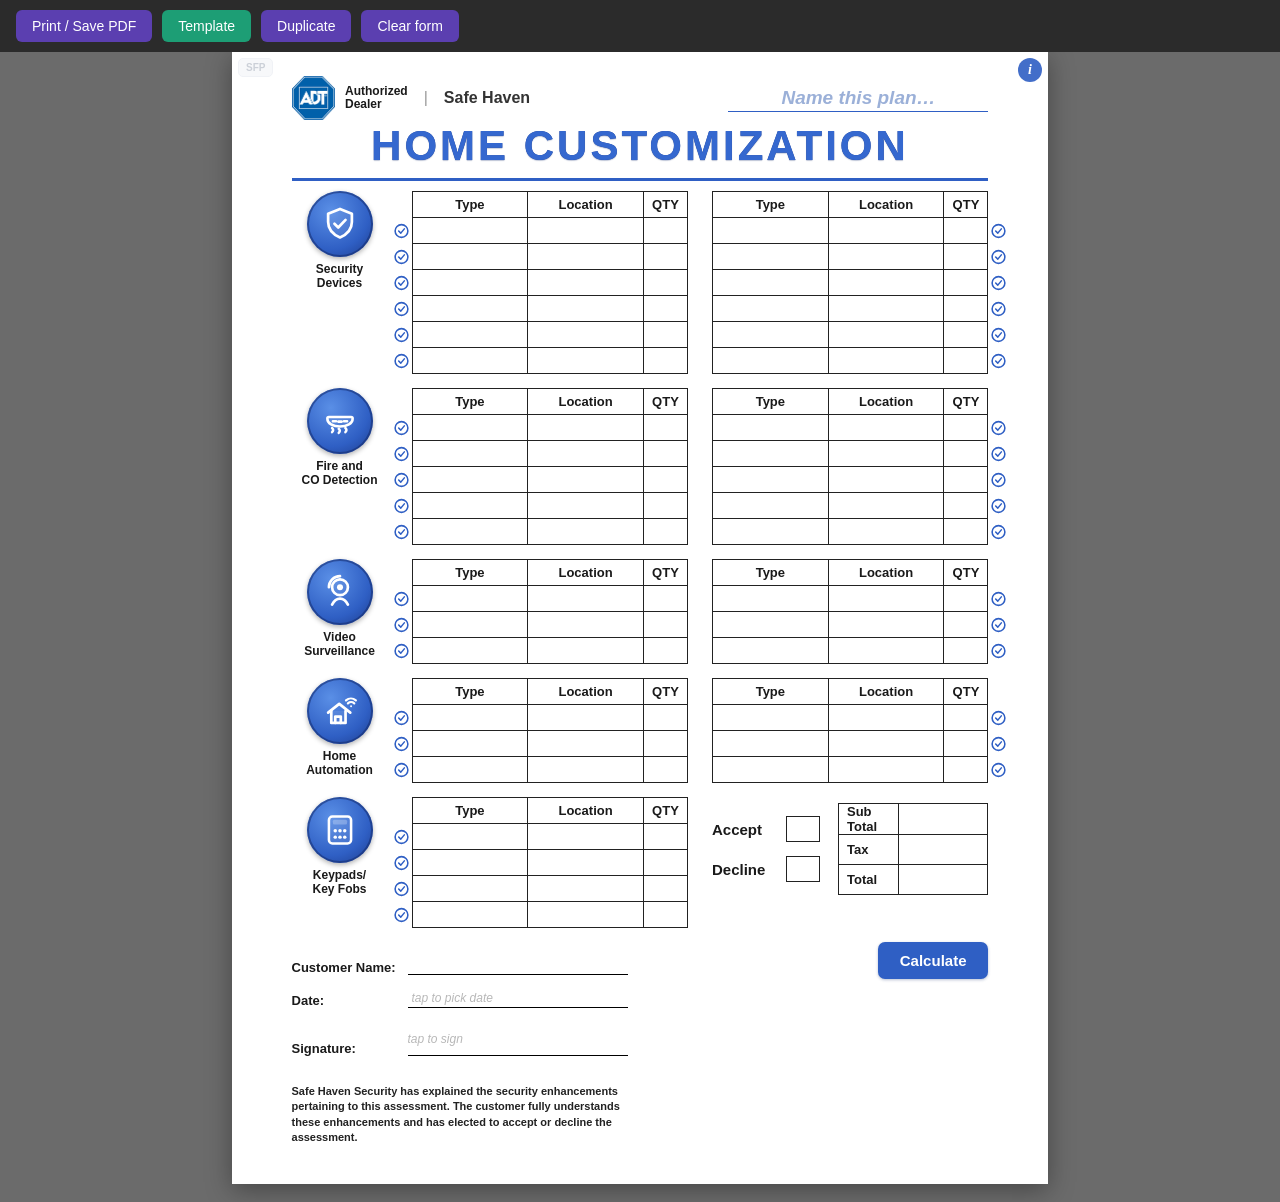
==== commit 670350b9: "Remove title: "This screen prints identically to the paper form"" ====
--- a/cs-index.html
+++ b/cs-index.html
@@ -21,7 +21,6 @@
   <button class="tmpl-btn" onclick="openTemplate()">Template</button>
   <button onclick="duplicateSheet()">Duplicate</button>
   <button onclick="clearAll()">Clear form</button>
-  <span class="toolbar-hint">This screen prints identically to the paper form</span>
 </div>
 
 <div class="tabs-bar" id="tabsBar"></div>
--- a/cs-styles.css
+++ b/cs-styles.css
@@ -108,7 +108,6 @@
   .footer-2col{grid-column:1 / 4;margin-top:14px;display:grid;grid-template-columns:1fr 1fr;gap:24px;align-items:start;}
   .footer-left{display:flex;flex-direction:column;}
   .footer-right{display:flex;flex-direction:column;align-items:flex-end;gap:10px;}
-  .sign-fields{}
   .sign-line{font-size:13px;margin:14px 0;display:flex;align-items:flex-end;gap:8px;}
   .sign-label{font-weight:600;white-space:nowrap;width:108px;flex:none;}
   .sign-input{flex:1;border:0;border-bottom:1px solid #000;background:transparent;
@@ -204,6 +203,8 @@
     font-size:15px;font-weight:700;color:#2f5fc4;cursor:pointer;font-family:inherit;
     display:flex;justify-content:space-between;align-items:center;}
   .info-caret{transition:transform .15s;color:#9aa3b2;font-size:18px;}
+  .info-label{display:flex;align-items:center;}
+  .info-price{margin-left:10px;color:#6b7280;font-weight:600;font-size:13px;}
   .info-text{display:none;padding:0 4px 12px;font-size:13.5px;line-height:1.5;color:#333;}
   .info-text.open{display:block;}
   .vou-rows{margin-top:6px;}
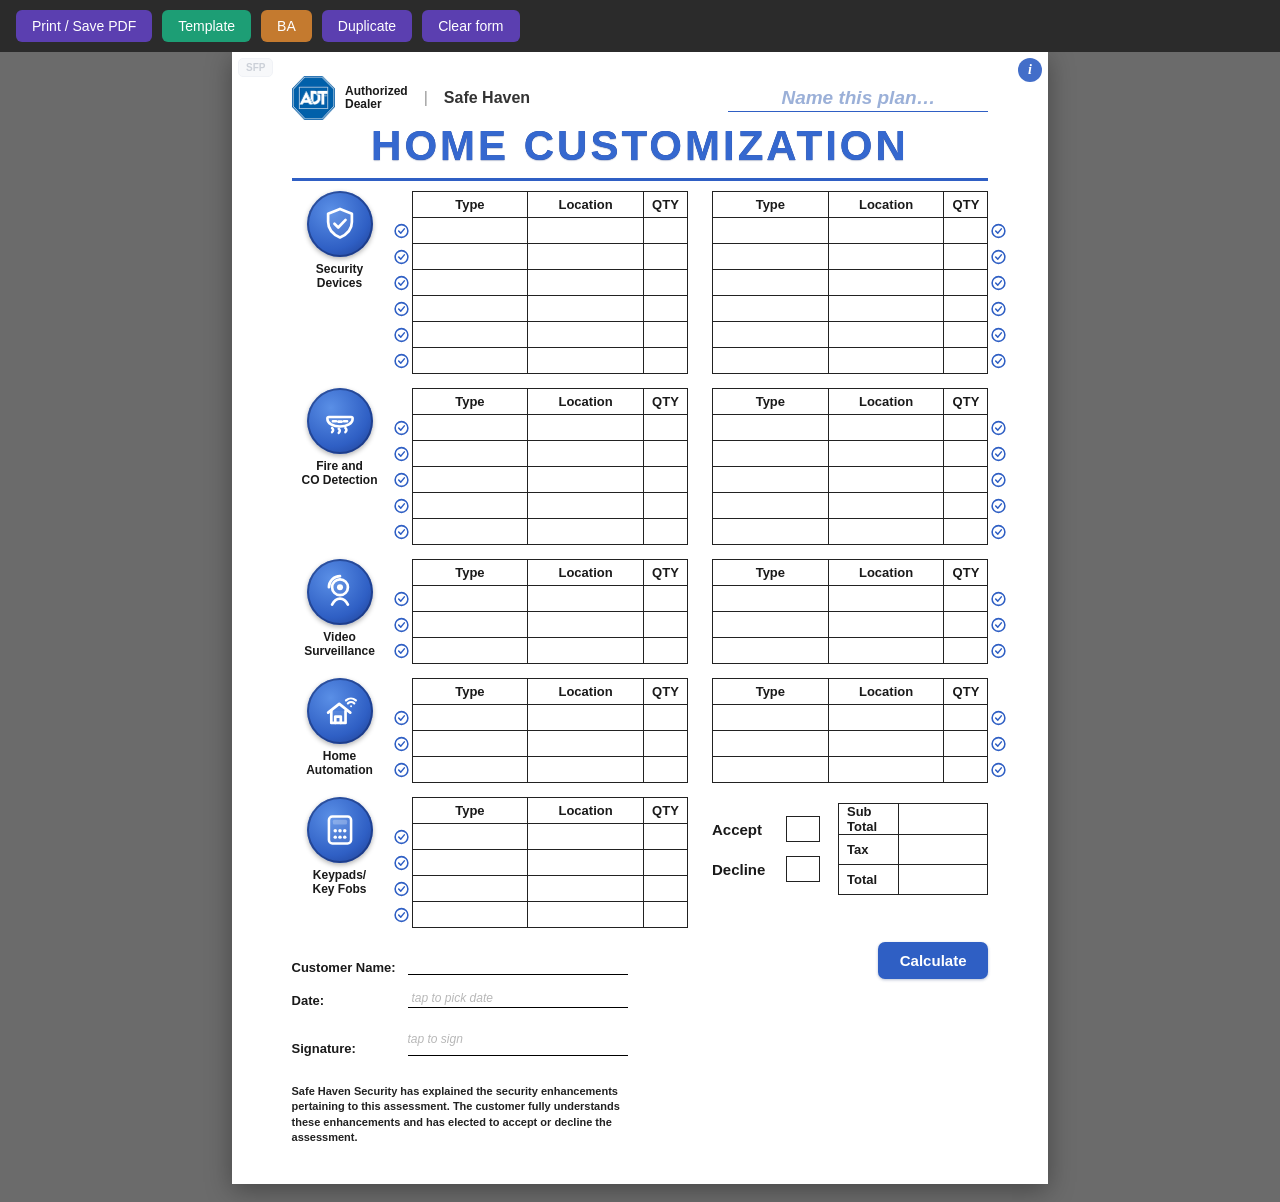
==== commit ce6fe6e8: "feat(ba): add Builder Affiliate conversion comparison sheet" ====
--- a/cs-index.html
+++ b/cs-index.html
@@ -19,6 +19,7 @@
 <div class="toolbar">
   <button onclick="doPrint()">Print / Save PDF</button>
   <button class="tmpl-btn" onclick="openTemplate()">Template</button>
+  <button class="ba-btn" onclick="openBA()">BA</button>
   <button onclick="duplicateSheet()">Duplicate</button>
   <button onclick="clearAll()">Clear form</button>
 </div>
@@ -136,6 +137,9 @@
 
 </div>
 
+<!-- Builder Affiliate comparison sheet (rendered by JS, shown instead of the main sheet) -->
+<div class="ba-sheet" id="baSheet" style="display:none;"></div>
+
 <div class="icon-menu" id="iconMenu">
   <button type="button" onclick="menuAddLines()">Add 2 more lines</button>
 </div>
@@ -212,7 +216,7 @@
       <div class="q-grid">
         <div class="q"><label>Laundry</label><input type="number" id="qLaundry" min="0" max="5" value="1"></div>
         <div class="q"><label>Kitchen</label><input type="number" id="qKitchen" min="0" max="5" value="1"></div>
-        <div class="q"><label>Big Closet</label><input type="number" id="qCloset" min="0" max="5" value="0"></div>
+        <div class="q"><label>Walk-in Closet</label><input type="number" id="qCloset" min="0" max="5" value="0"></div>
       </div>
 
       <div class="q-section">Water leak — Flood sensors (enter how many)</div>
@@ -245,6 +249,34 @@
         <button class="btn-ghost" onclick="backToBuilder()">Back</button>
         <button class="btn-primary" onclick="applyDrHorton()">Fill form</button>
       </div>
+    </div>
+  </div>
+</div>
+
+<div class="modal-bg" id="baBg">
+  <div class="modal tmpl-modal">
+    <button type="button" class="modal-close" onclick="closeBA()" aria-label="Close">&times;</button>
+    <h3>Builder Affiliate</h3>
+    <p class="sub">Answer a few questions and get a printable comparison of the three options.</p>
+
+    <div class="q-grid">
+      <div class="q"><label>Floors</label><input type="number" id="baFloors" min="1" max="3" value="2"></div>
+      <div class="q"><label>Exterior doors</label><input type="number" id="baDoors" min="1" max="8" value="3"></div>
+      <div class="q"><label>Windows</label><input type="number" id="baWindows" min="0" max="30" value="6"></div>
+    </div>
+
+    <div class="q-section">Builder-installed equipment (already in the home)</div>
+    <div class="q-grid free-grid">
+      <div class="q chk-q"><label><input type="checkbox" id="baKeypad" checked disabled> Keypad (always)</label></div>
+      <div class="q chk-q"><label><input type="checkbox" id="baBell" checked> Doorbell Camera</label></div>
+      <div class="q chk-q"><label><input type="checkbox" id="baSwitch" checked> Smart Switch</label></div>
+      <div class="q chk-q"><label><input type="checkbox" id="baEcho"> Alexa Echo Pop</label></div>
+      <div class="q chk-q"><label><input type="checkbox" id="baPlug"> Smart Plug</label></div>
+    </div>
+
+    <div class="modal-actions">
+      <button class="btn-ghost" onclick="closeBA()">Cancel</button>
+      <button class="btn-primary" onclick="buildBA()">Build comparison</button>
     </div>
   </div>
 </div>
--- a/cs-styles.css
+++ b/cs-styles.css
@@ -1,4 +1,4 @@
-  :root{
+:root{
     --purple:#5b3fb0;
     --purple-deep:#3a2870;
     --ink:#1a1a1a;
@@ -168,6 +168,10 @@
     .dev-toggle{display:none!important;}
     .totals input{visibility:visible!important;}
     .sheet{margin:0;box-shadow:none;width:auto;min-height:auto;padding:0;}
+    /* BA comparison: print it instead of the sheet when BA mode is on */
+    .no-print{display:none!important;}
+    .ba-sheet{margin:0;box-shadow:none;width:auto;min-height:auto;padding:0;}
+    body.ba-mode .sheet{display:none!important;}
     /* tighten vertical spacing so everything fits one Letter page */
     h1{font-size:34px!important;margin:0 0 4px!important;}
     .head-rule{margin:0 0 7px!important;}
@@ -296,3 +300,67 @@
   .q.chk-q input{width:17px;height:17px;}
   .q.note-q{font-size:12px;color:#888;align-self:center;}
   .free-grid .chk-q{grid-column:auto;}
+
+  /* ---------- Builder Affiliate (BA) ---------- */
+  .ba-btn{background:#c47a2f!important;}
+  .ba-btn:hover{background:#d68a3c!important;}
+  .ba-sheet{width:8.5in;min-height:11in;margin:0 auto 18px;background:var(--paper);
+    padding:0.25in 0.62in 0.4in;box-shadow:0 6px 24px rgba(0,0,0,.35);position:relative;}
+  body.ba-mode .sheet{display:none;}
+  body.ba-mode .tabs-bar{display:none;}
+  .ba-actions{display:flex;gap:10px;margin-bottom:10px;}
+  .ba-actions button{border:0;border-radius:7px;padding:8px 14px;font-size:13px;font-weight:700;
+    cursor:pointer;font-family:inherit;background:#eef0f4;color:#444;}
+  .ba-actions button:hover{background:#e2e6ee;}
+  .ba-h1{font-size:30px;letter-spacing:2px;}
+  .ba-box{border:1.6px solid #2f5fc4;border-radius:12px;padding:12px 16px;margin-bottom:2px;}
+  .ba-box-head, .ba-card-head{display:flex;align-items:center;justify-content:space-between;margin-bottom:8px;}
+  .ba-card-title{font-size:17px;font-weight:800;color:#2f5fc4;}
+  .ba-free-tag, .ba-vou-tag{font-size:12px;font-weight:800;color:#fff;background:#1d9e75;
+    border-radius:20px;padding:4px 12px;white-space:nowrap;}
+  .ba-vou-tag{background:#2f5fc4;}
+  .ba-line{display:flex;align-items:center;gap:8px;padding:3px 0;font-size:13.5px;font-weight:600;}
+  .ba-qty{color:#888;width:26px;flex:none;font-weight:700;}
+  .ba-name{flex:1;}
+  .ba-amt{font-weight:700;color:#2f5fc4;}
+  .ba-total{margin-top:8px;padding-top:6px;border-top:1px solid #e3e8f2;font-size:13.5px;
+    font-weight:600;color:#333;}
+  .ba-retail{color:#1d9e75;font-weight:800;}
+  .ba-upg-intro{font-size:13px;font-weight:700;color:#15795c;margin-bottom:6px;}
+  .ba-adj{font-size:11px;font-weight:700;color:#888;text-transform:none;letter-spacing:0;}
+  .ba-inline-note{font-weight:700;color:#b3261e;margin-left:4px;}
+  .ba-free-for-you{font-size:11px;font-weight:800;color:#1d9e75;text-transform:uppercase;
+    letter-spacing:.3px;white-space:nowrap;}
+  .ba-free-arrow{color:#1d9e75;font-weight:800;font-size:15px;margin:0 4px 0 5px;}
+  .ba-arrow-down{display:flex;align-items:center;justify-content:center;gap:10px;margin:2px 0;}
+  .ba-arrow-label{font-size:12.5px;font-weight:800;color:#15795c;text-transform:uppercase;
+    letter-spacing:.5px;}
+  .ba-arrow-split{margin:2px 0;line-height:0;}
+  .ba-upgrade-band{border:1.6px dashed #1d9e75;border-radius:12px;padding:12px 16px;
+    background:#f4fbf8;}
+  .ba-upg-title{font-size:13px;font-weight:800;color:#15795c;text-transform:uppercase;
+    letter-spacing:.4px;margin-bottom:8px;}
+  .ba-benefits{margin-top:10px;padding-top:8px;border-top:1px dashed #bfe3d3;
+    display:flex;flex-direction:column;gap:4px;}
+  .ba-benefit{font-size:12px;color:#1f3a2f;line-height:1.45;font-weight:600;}
+  .ba-star{color:#1d9e75;margin:0 4px;}
+  .ba-benefit b .ba-star:first-child{margin-left:0;}
+  .ba-card-sub{font-size:12px;font-weight:700;color:#666;}
+  .ba-cards{display:grid;grid-template-columns:1fr 1fr;gap:14px;align-items:start;}
+  .ba-card{border:1.6px solid #cdd6e6;border-radius:12px;padding:12px 14px;
+    display:flex;flex-direction:column;}
+  .ba-fees{display:flex;justify-content:space-between;font-size:13px;color:#333;margin-bottom:6px;}
+  .ba-note-cam{font-size:11.5px;font-weight:700;color:#b3261e;margin-bottom:4px;}
+  .ba-sub-h{font-size:11.5px;font-weight:800;color:#2f5fc4;text-transform:uppercase;
+    letter-spacing:.4px;margin:6px 0 4px;border-bottom:1px solid #eef0f4;padding-bottom:3px;}
+  .ba-left{font-size:12.5px;font-weight:700;color:#1d9e75;margin-top:4px;}
+  .ba-rebate{margin-top:10px;border:1.6px solid #1d9e75;background:#eafaf2;border-radius:8px;
+    padding:7px 10px;font-size:12.5px;font-weight:700;color:#15795c;}
+  .ba-why{margin-top:8px;padding-top:8px;border-top:1px solid #eef0f4;
+    display:flex;flex-direction:column;gap:4px;}
+  .ba-why-h{font-size:11.5px;font-weight:800;color:#2f5fc4;text-transform:uppercase;
+    letter-spacing:.4px;}
+  .ba-perk{font-size:12px;font-weight:600;color:#333;line-height:1.45;}
+  .ba-use{margin-top:10px;background:#2f5fc4;color:#fff;border:0;border-radius:7px;
+    padding:9px 14px;font-size:13.5px;font-weight:700;cursor:pointer;font-family:inherit;}
+  .ba-use:hover{background:#3d72d8;}
